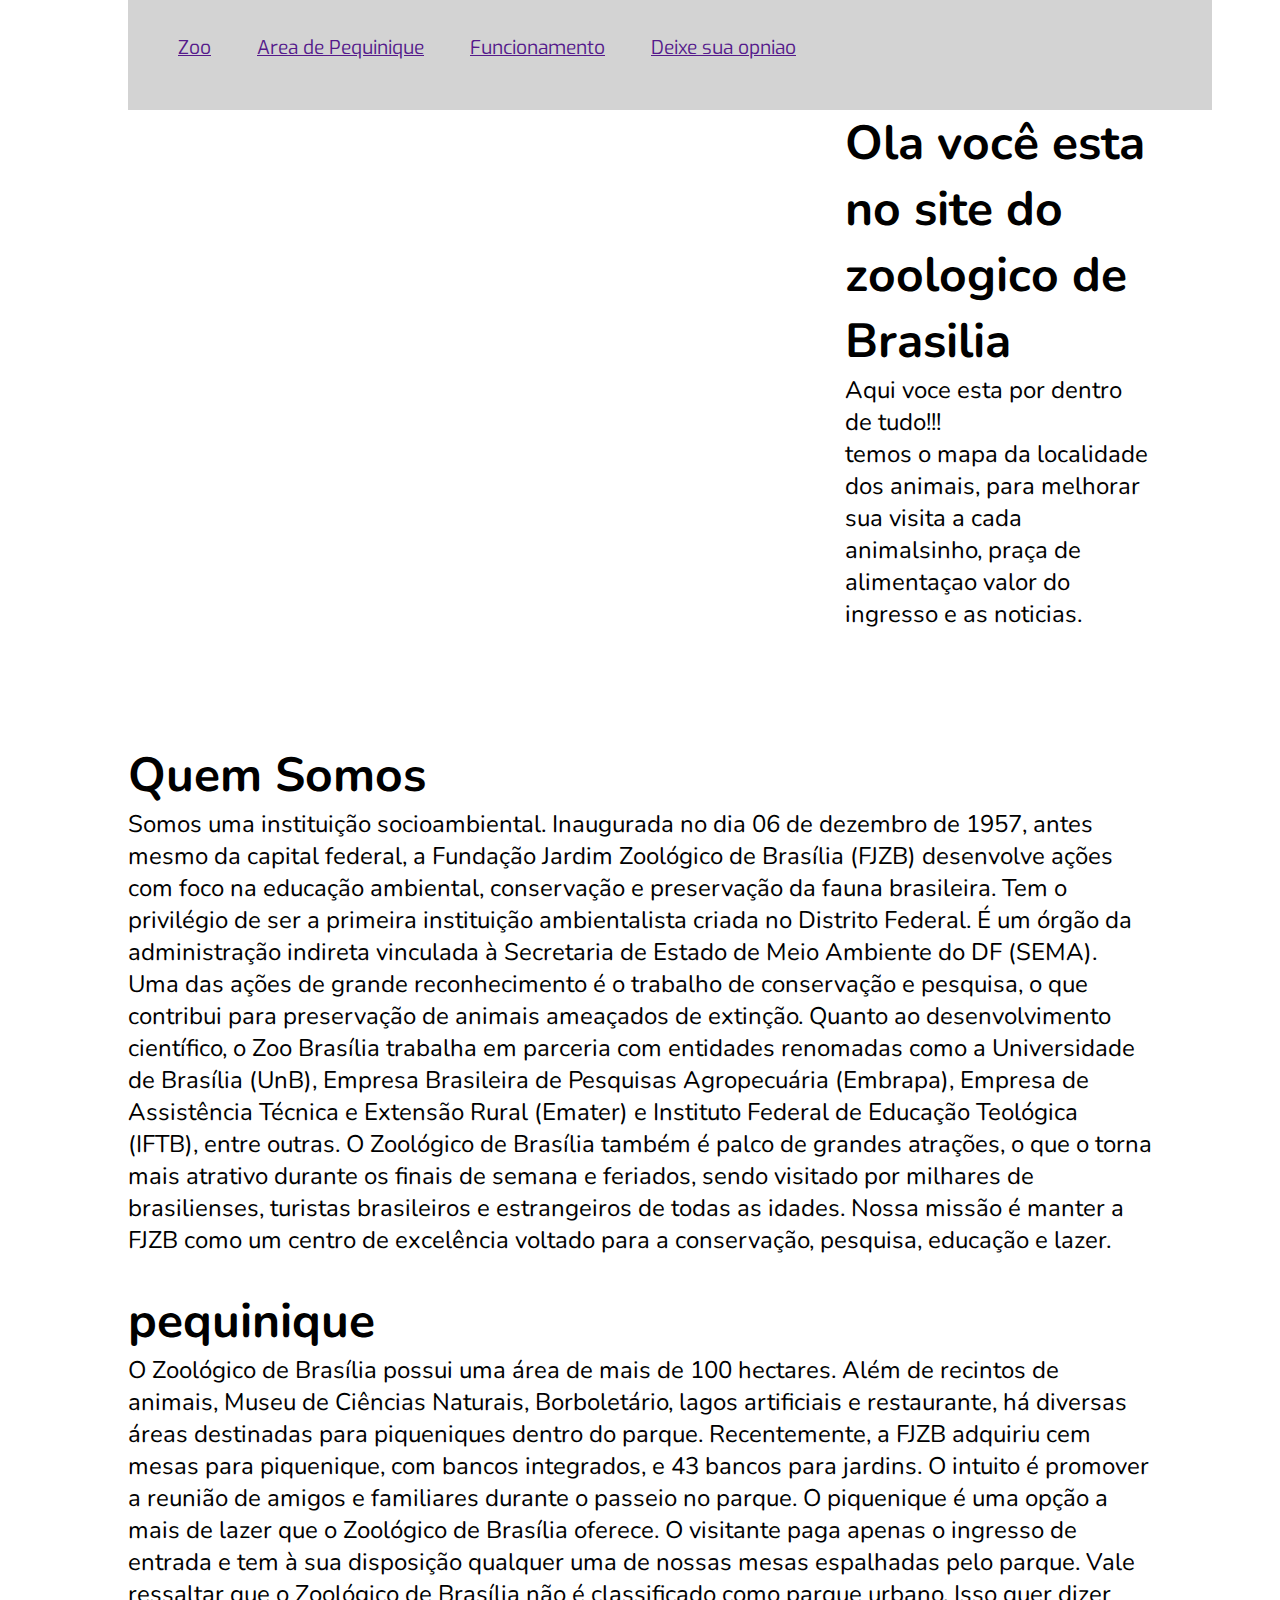
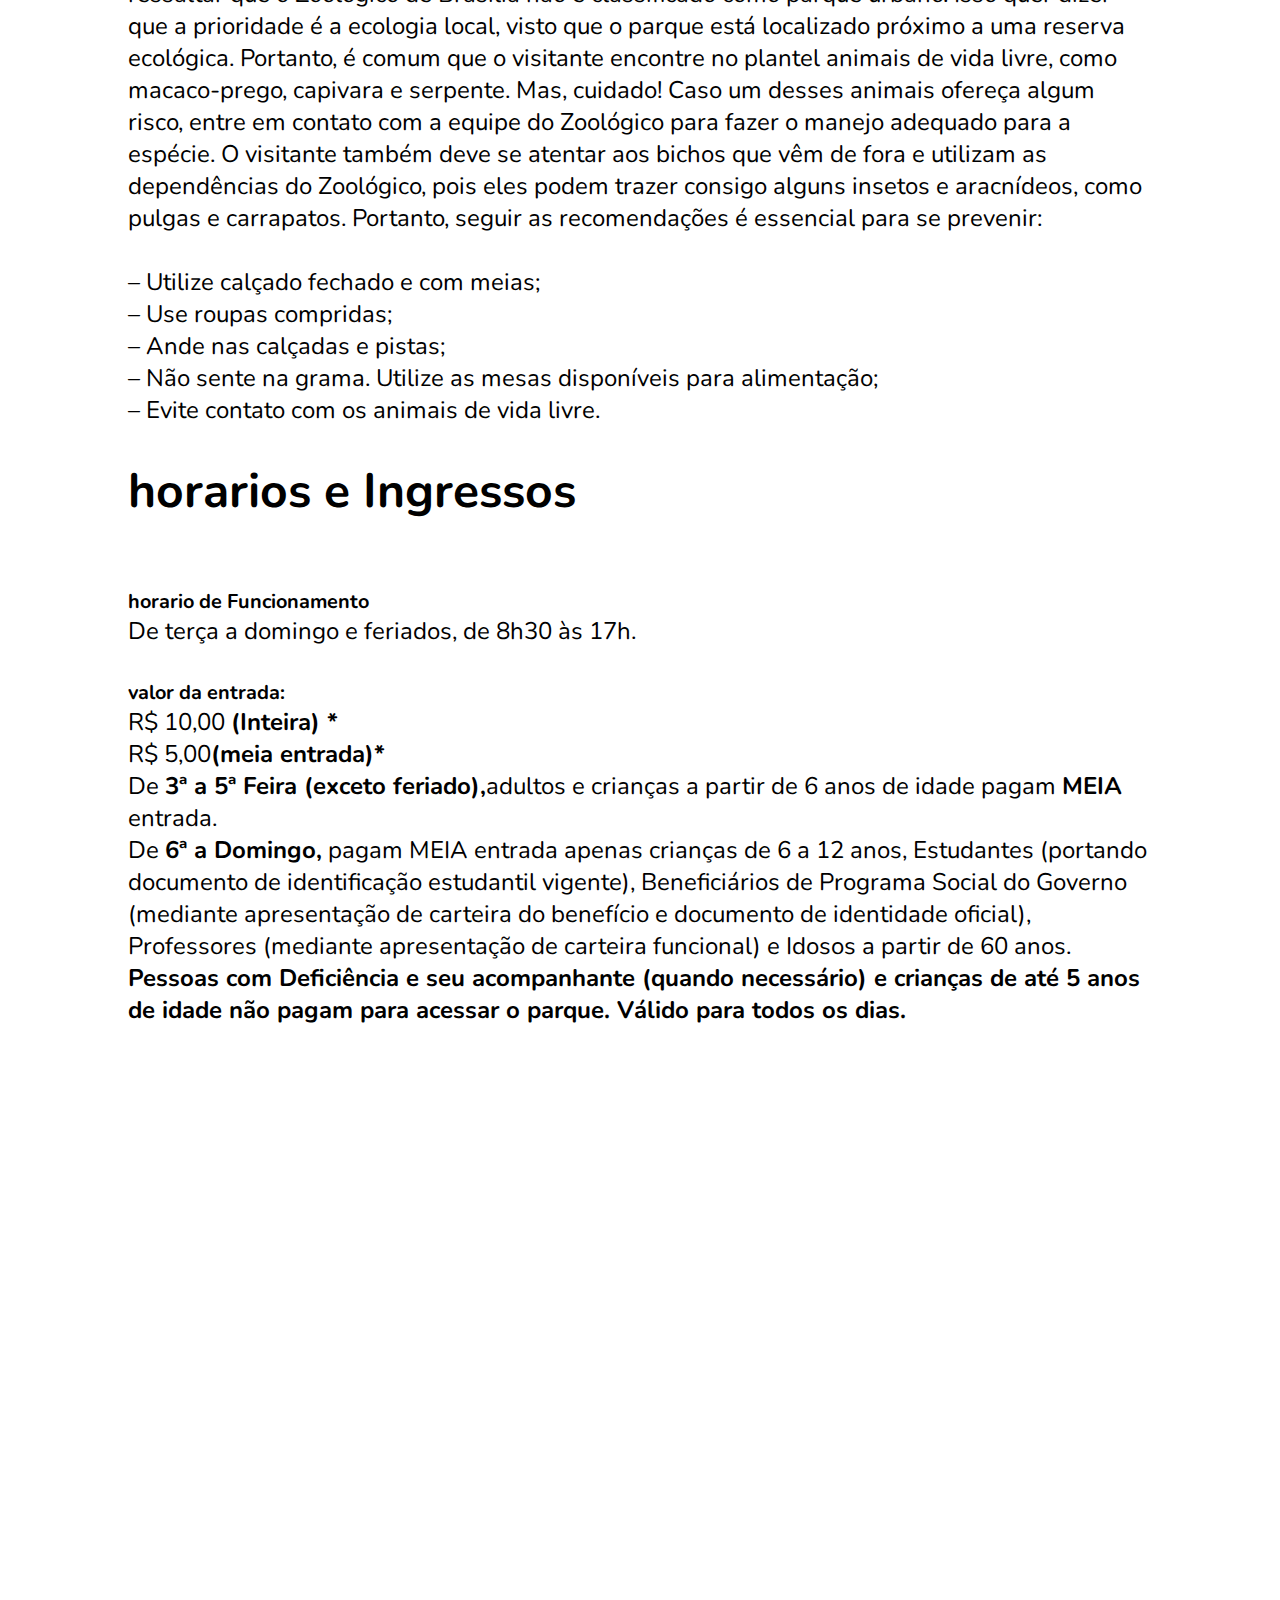
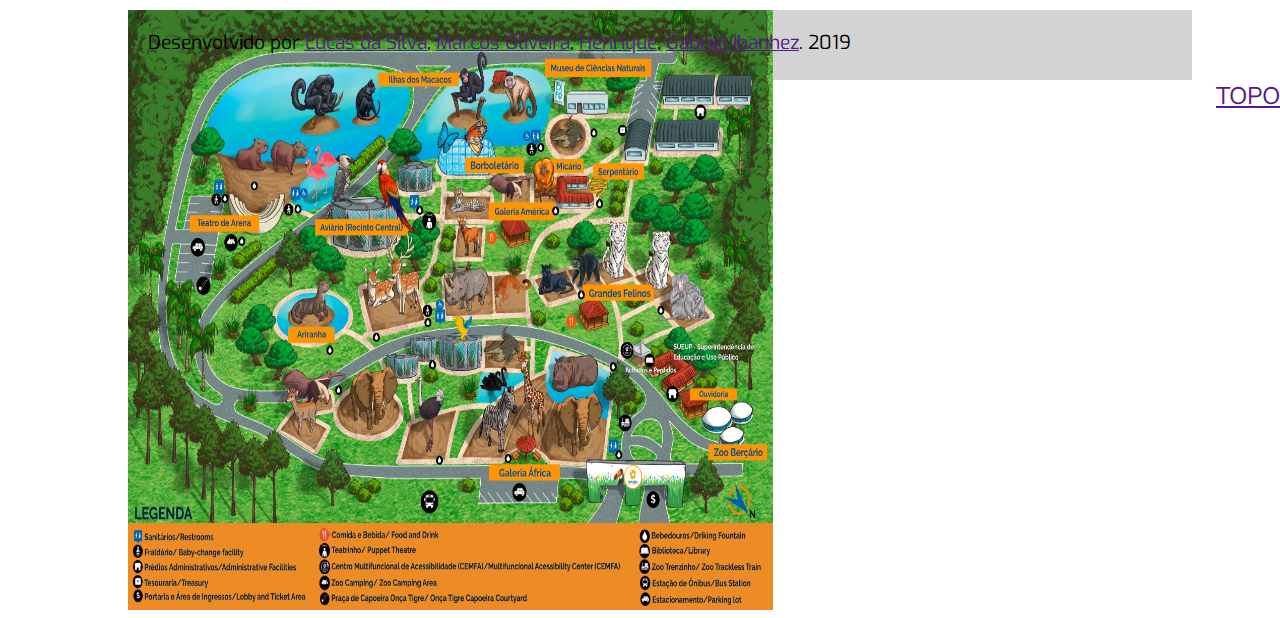
==== projeto final Marcos Oliveira/index.html @ 1869de6b "Add files via upload" ====
<!DOCTYPEhtml>
<html lang="pt-br">
  <head>
    <meta charset="utf-8">
    <link rel="stylesheet" type="text/css" href="CSS.css">
   <link href="https://fonts.googleapis.com/css?family=Dosis|Exo|Nunito|Tulpen+One&display=swap" rel="stylesheet">
    <title>ZoO DF</title>
  </head>

  <body>

  <section class="geral">
    <nav>
      <a href="">Zoo</a>
      <a href="">Area de Pequinique</a>
      <a href="">Funcionamento</a>
      <a href="">Deixe sua opniao</a>

    </nav>
    <article>
      <h1>Ola você esta no site do zoologico de Brasilia</h1>
      <p>Aqui voce esta por dentro de tudo!!!
      <p>temos o mapa da localidade dos animais, para melhorar sua visita a cada animalsinho, praça de alimentaçao valor do ingresso e as noticias. </p>
    </article>
    <aside>
      <br>
      <h1>Quem Somos</h1>
      <p>Somos uma instituição socioambiental. Inaugurada no dia 06 de dezembro de 1957, antes mesmo da capital federal, a Fundação Jardim Zoológico de Brasília (FJZB) desenvolve ações com foco na educação ambiental, conservação e preservação da fauna brasileira. Tem o privilégio de ser a primeira instituição ambientalista criada no Distrito Federal. É um órgão da administração indireta vinculada à Secretaria de Estado de Meio Ambiente do DF (SEMA).

 

      Uma das ações de grande reconhecimento é o trabalho de conservação e pesquisa, o que contribui para preservação de animais ameaçados de extinção. Quanto ao desenvolvimento científico, o Zoo Brasília trabalha em parceria com entidades renomadas como a Universidade de Brasília (UnB), Empresa Brasileira de Pesquisas Agropecuária (Embrapa), Empresa de Assistência Técnica e Extensão Rural (Emater) e Instituto Federal de Educação Teológica (IFTB), entre outras.

 

      O Zoológico de Brasília também é palco de grandes atrações, o que o torna mais atrativo durante os finais de semana e feriados, sendo visitado por milhares de brasilienses, turistas brasileiros e estrangeiros de todas as idades. Nossa missão é manter a FJZB como um centro de excelência voltado para a conservação, pesquisa, educação e lazer.</p>
      <br>
      <h1>pequinique</h1>
      <p>O Zoológico de Brasília possui uma área de mais de 100 hectares. Além de recintos de animais, Museu de Ciências Naturais, Borboletário, lagos artificiais e restaurante, há diversas áreas destinadas para piqueniques dentro do parque.

 

      Recentemente, a FJZB adquiriu cem mesas para piquenique, com bancos integrados, e 43 bancos para jardins. O intuito é promover a reunião de amigos e familiares durante o passeio no parque. O piquenique é uma opção a mais de lazer que o Zoológico de Brasília oferece. O visitante paga apenas o ingresso de entrada e tem à sua disposição qualquer uma de nossas mesas espalhadas pelo parque.

 

      Vale ressaltar que o Zoológico de Brasília não é classificado como parque urbano. Isso quer dizer que a prioridade é a ecologia local, visto que o parque está localizado próximo a uma reserva ecológica. Portanto, é comum que o visitante encontre no plantel animais de vida livre, como macaco-prego, capivara e serpente. Mas, cuidado! Caso um desses animais ofereça algum risco, entre em contato com a equipe do Zoológico para fazer o manejo adequado para a espécie. O visitante também deve se atentar aos bichos que vêm de fora e utilizam as dependências do Zoológico, pois eles podem trazer consigo alguns insetos e aracnídeos, como pulgas e carrapatos.

      Portanto, seguir as recomendações é essencial para se prevenir:
      <br><br>
     <p>– Utilize calçado fechado e com meias;</p>
     <p> – Use roupas compridas;</p>
     <p> – Ande nas calçadas e pistas;</p>
    <p>– Não sente na grama. Utilize as mesas disponíveis para alimentação;</p>
    <p>– Evite contato com os animais de vida livre.</p>
    <br>

      <h1>horarios e Ingressos</h1>
      <br><br>
      <h5>horario de Funcionamento</h5>
      <P>De terça a domingo e feriados, de 8h30 às 17h.
        <br><br>
      <h5>valor da entrada:</h5>
      R$ 10,00 <b>(Inteira) *</b>
      <p>R$ 5,00<b>(meia entrada)*</b></p>
      <p>De <b>3ª a 5ª Feira (exceto feriado),</b>adultos e crianças a partir de 6 anos de idade pagam <b>MEIA</b> entrada.</p>
      De <b>6ª a Domingo,</b> pagam MEIA entrada apenas crianças de 6 a 12 anos, Estudantes (portando documento de identificação estudantil vigente), Beneficiários de Programa Social do Governo (mediante apresentação de carteira do benefício e documento de identidade oficial), Professores (mediante apresentação de carteira funcional) e Idosos a partir de 60 anos.

      <b>Pessoas com Deficiência e seu acompanhante (quando necessário) e crianças de até 5 anos de idade não pagam para acessar o parque. Válido para todos os dias.</b>


    </aside>
    <header>
      <img src="img/mapa-zoo.jpeg">
    </header>
    <section>
      
    </section>
  
    
    <footer>
      
      
    <hr>
    <p >Desenvolvido por <a href="">Lucas da Silva</a>, <a href="">Marcos Oliveira</a>, <a href="">Henrique</a>, <a href="">Gabriel Ibanhez</a>.  2019</p>
    </footer>
  </section>
  <p align="right"><a href="" class="topo">TOPO</a></p>
  </body>
</html>
---- projeto final Marcos Oliveira/CSS.css ----
*{margin:0;padding:0;border:0;}
    body{
      background-color:;
      font-family: 'Nunito', sans-serif;
      font-size: 1.5em ;
    }
    section{
      background-color:;
      width: 80%;
      margin: auto;
    }
    nav{
      background-color:#D3D3D3;
      width: 100%;
      height: 50px; 
      padding: 30px;
    }
    nav a{
      font-family: 'Exo', sans-serif;
      padding: 20px;
     font-size: 0.8em;

    }
    article{
      background-color:;
      width: 30%;
      height: 600px;
      float: right;
    }
    aside{
      width: 100%;
      height: 2500px;
      background-color:;
      float: left;
    }

    header img{
      width: 90%;
      height: 600px;
    }
    header {
      background-color: ;
      width: 70%;
      height: 600px;
    }
    footer{
      background-color:#D3D3D3;
      width: 100%;
      height: 30px;
      clear: both;
      font-size: 0.8em;
      font-family: 'Exo', sans-serif;
      padding: 20px;
    }
    a.topo{
      margin-bottom: 30px;
    }
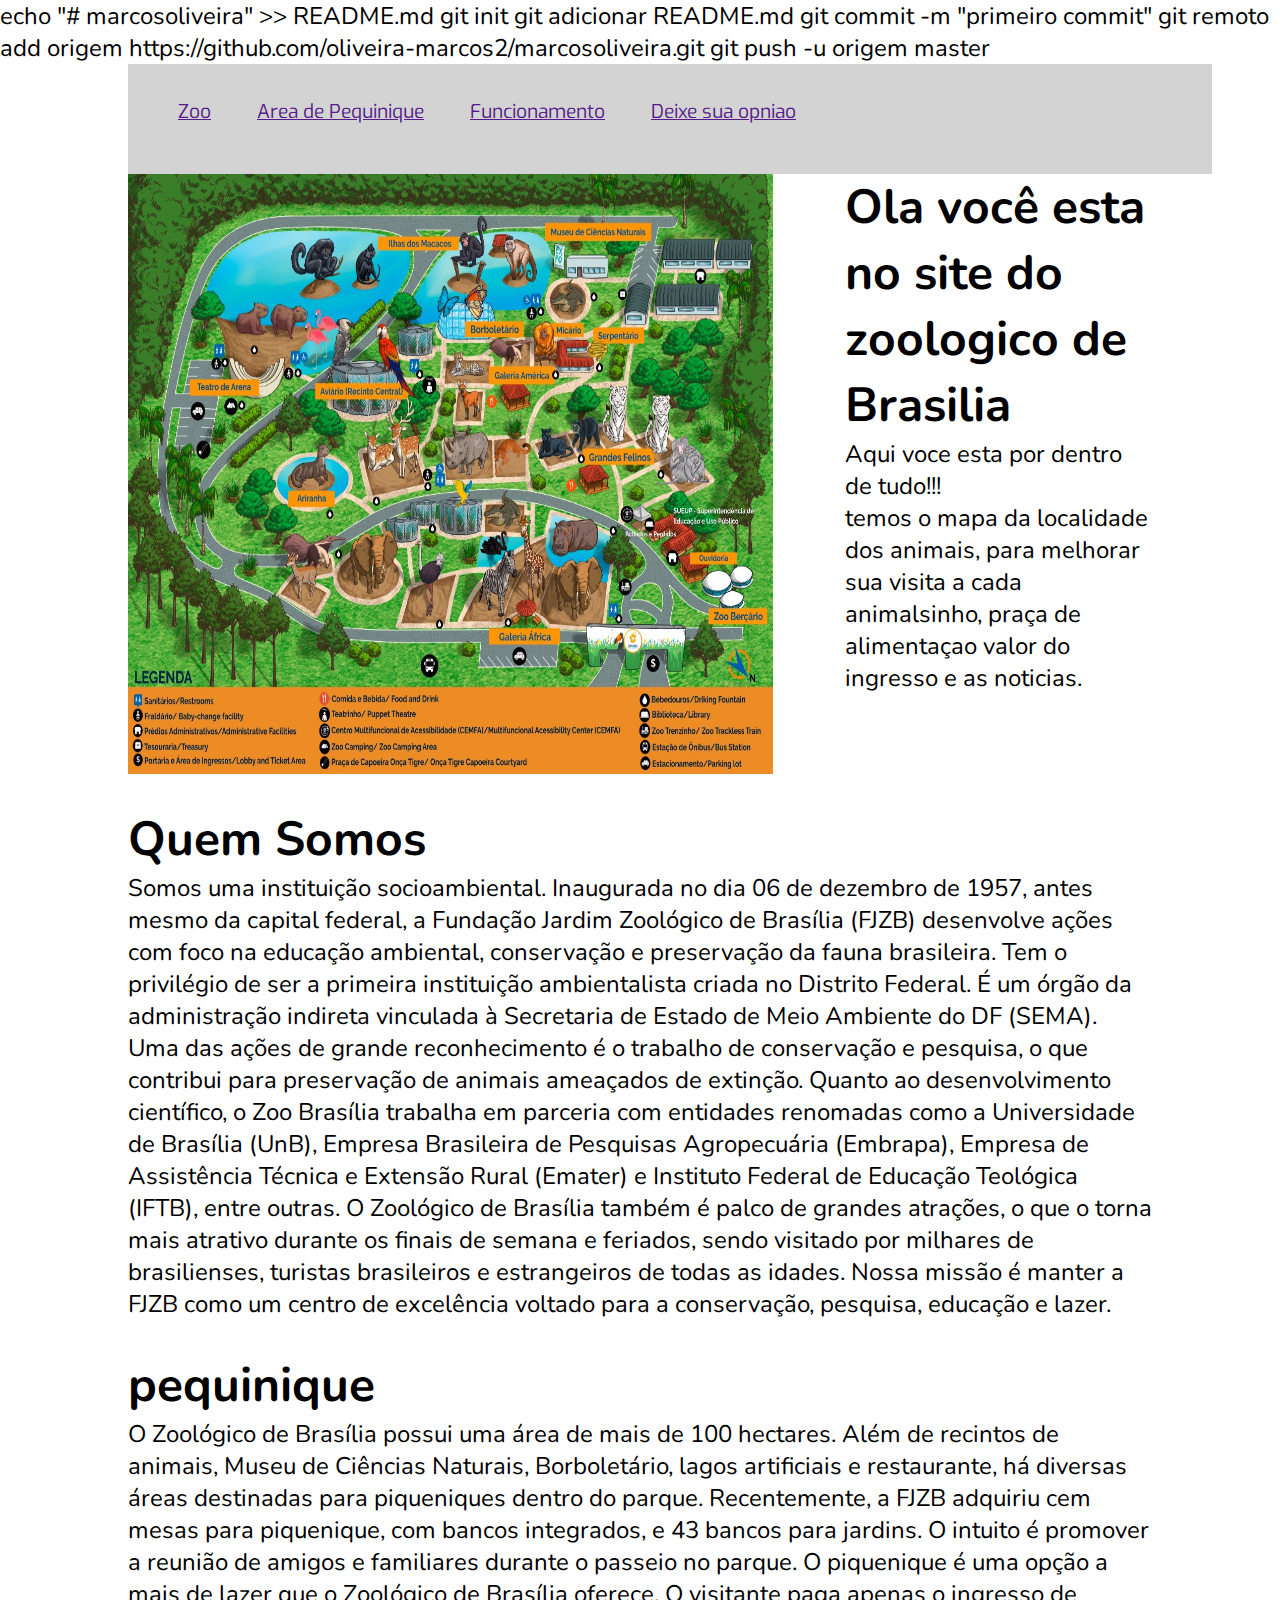
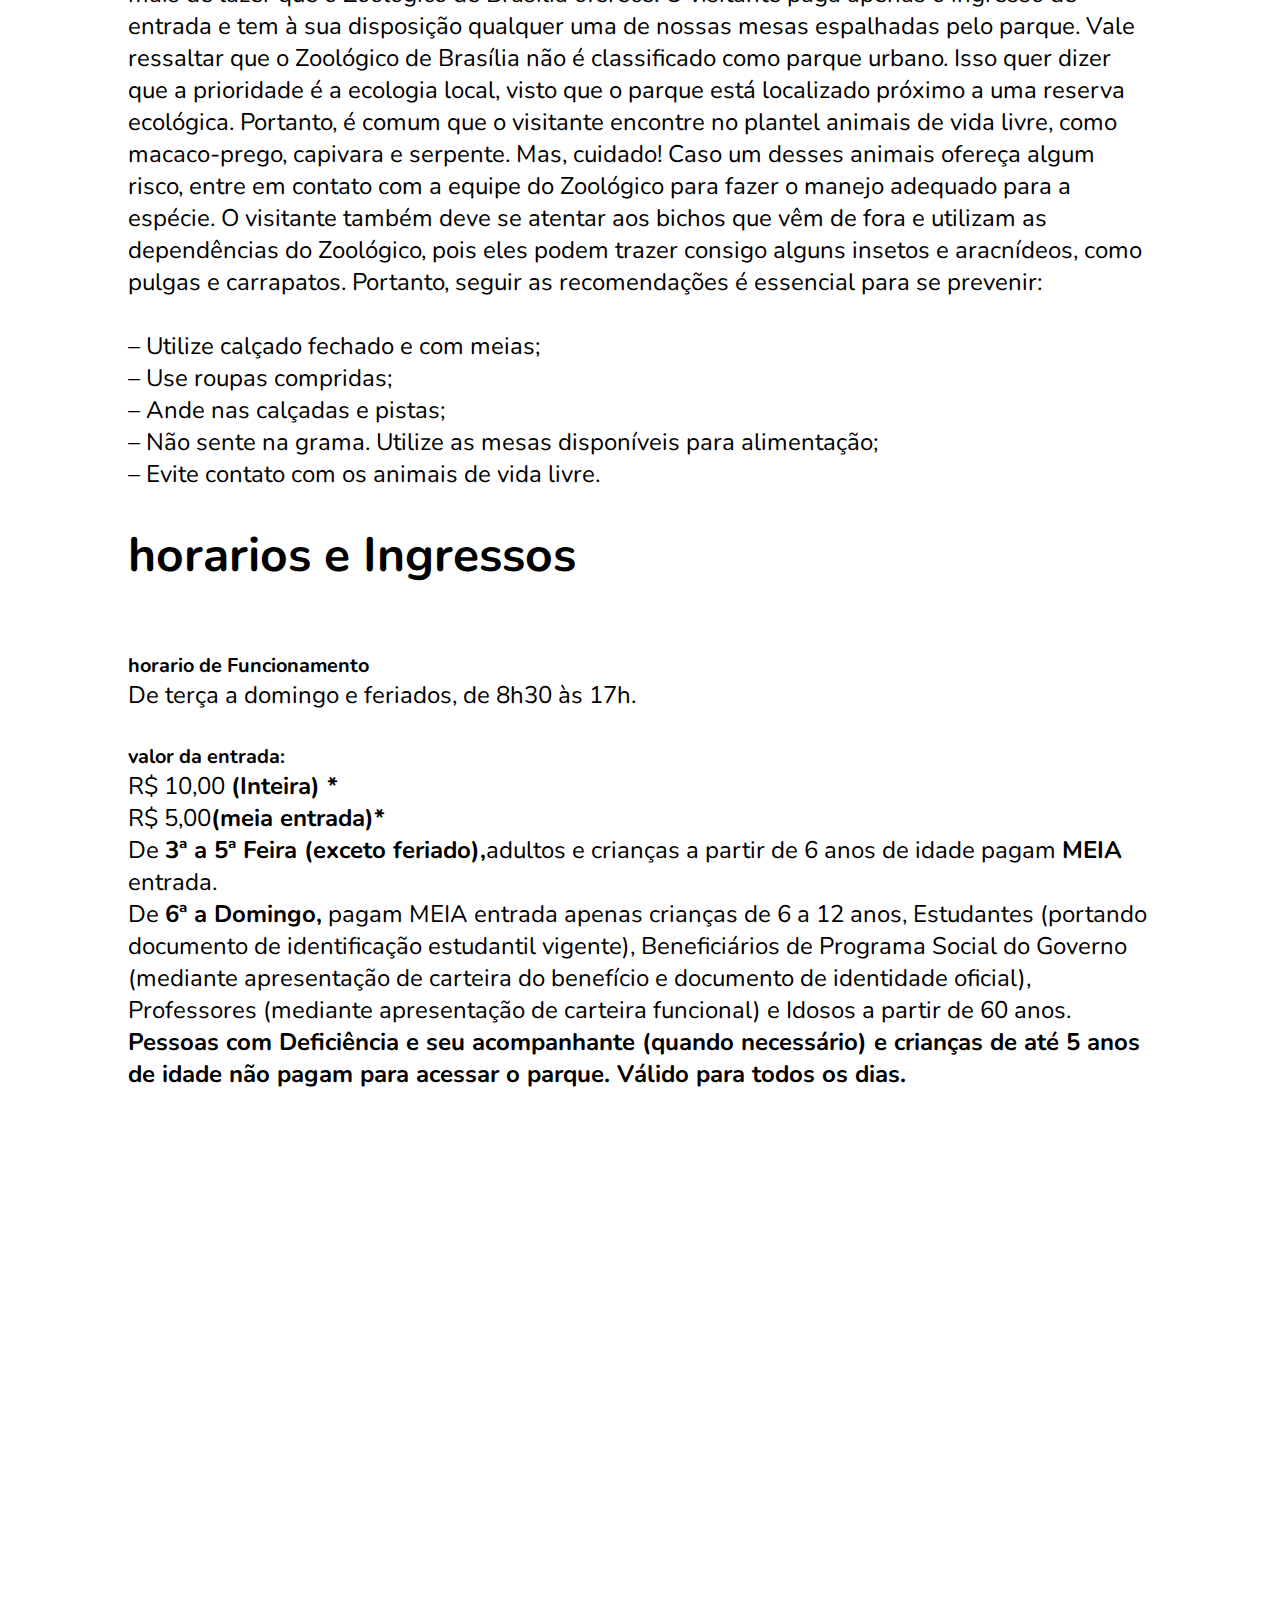
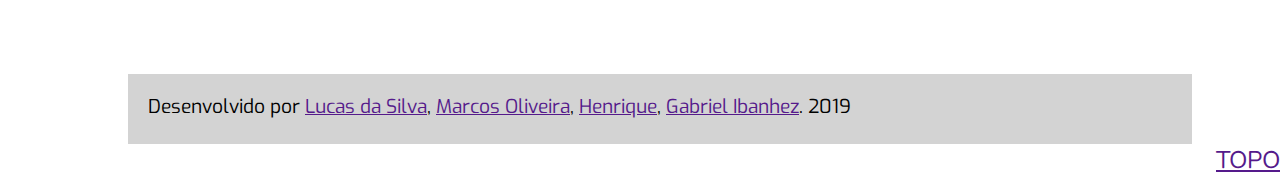
==== commit dafd42ec: "Update index.html" ====
--- a/projeto final Marcos Oliveira/index.html
+++ b/projeto final Marcos Oliveira/index.html
@@ -1,3 +1,10 @@
+echo "# marcosoliveira" >> README.md 
+git init 
+git adicionar README.md 
+git commit -m "primeiro commit" 
+git remoto add origem https://github.com/oliveira-marcos2/marcosoliveira.git
+ git push -u origem master
+
 <!DOCTYPEhtml>
 <html lang="pt-br">
   <head>
@@ -87,4 +94,4 @@
   </section>
   <p align="right"><a href="" class="topo">TOPO</a></p>
   </body>
-</html>+</html>
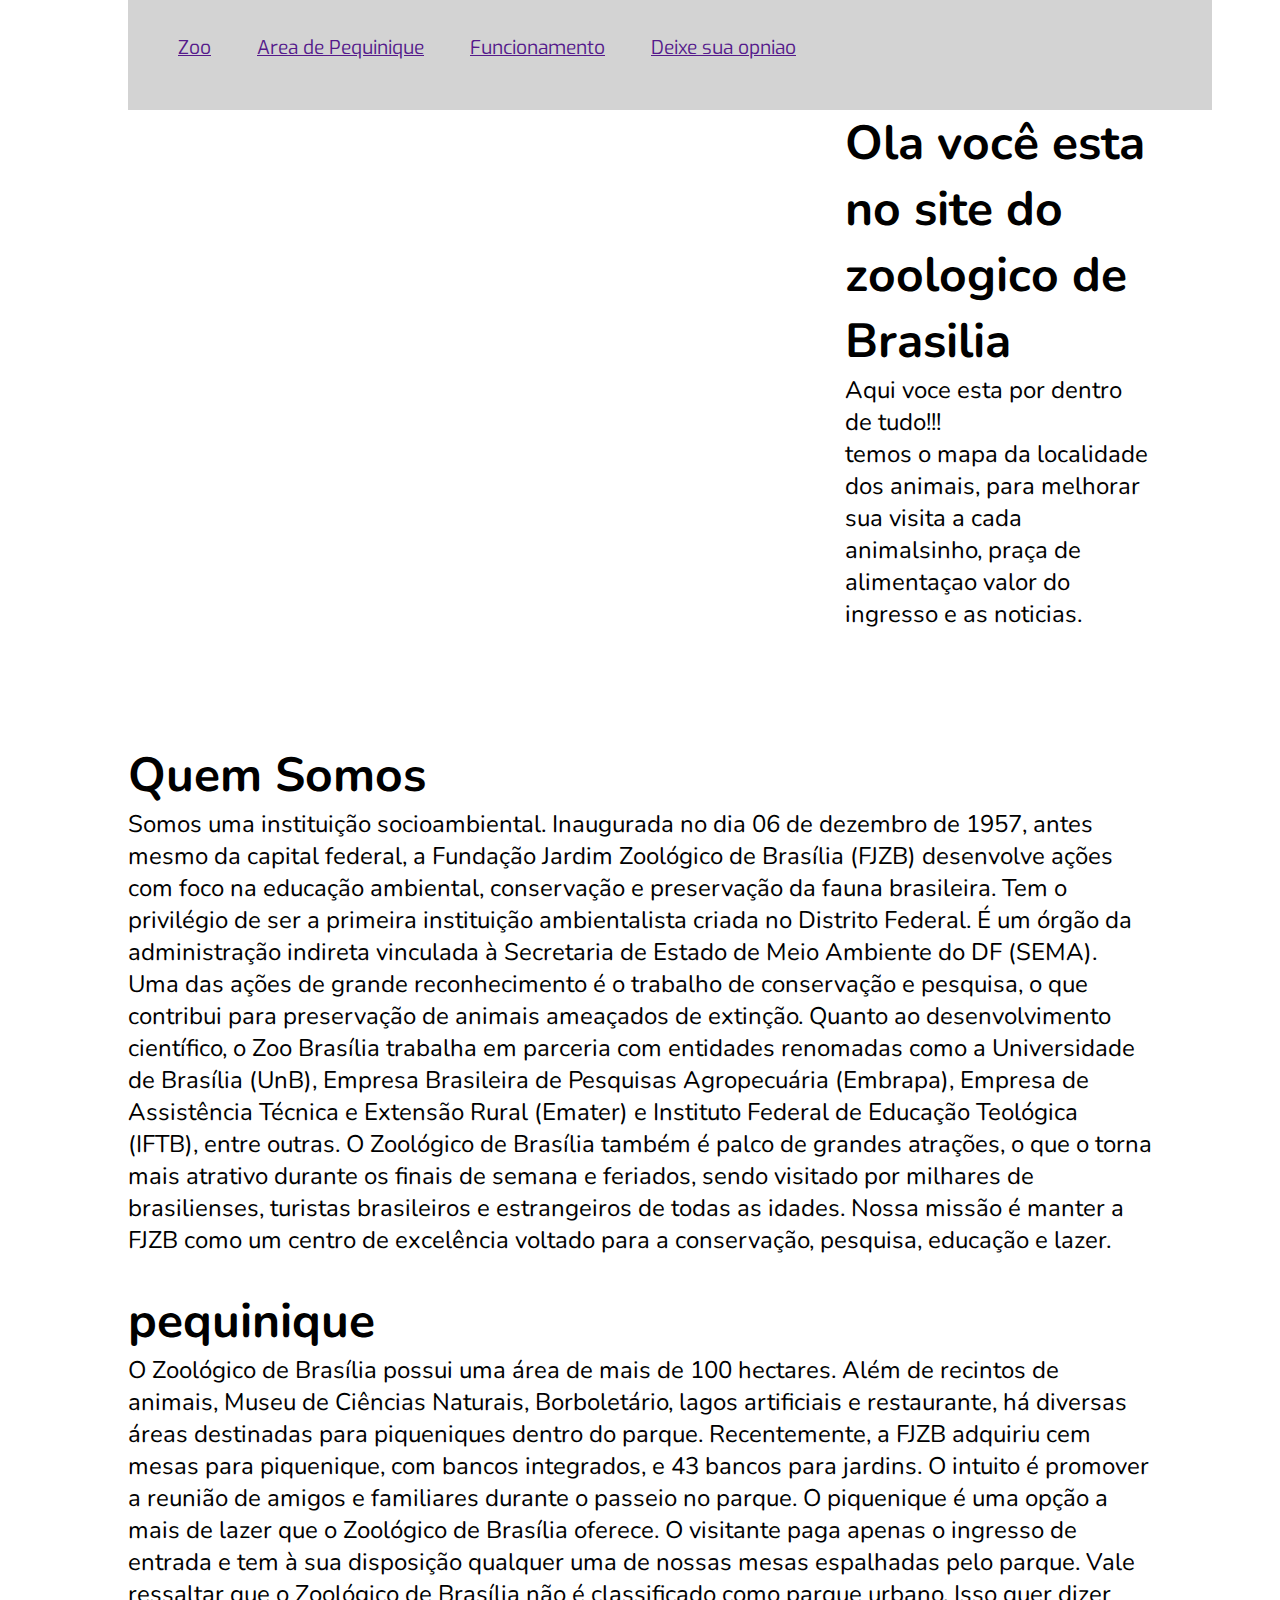
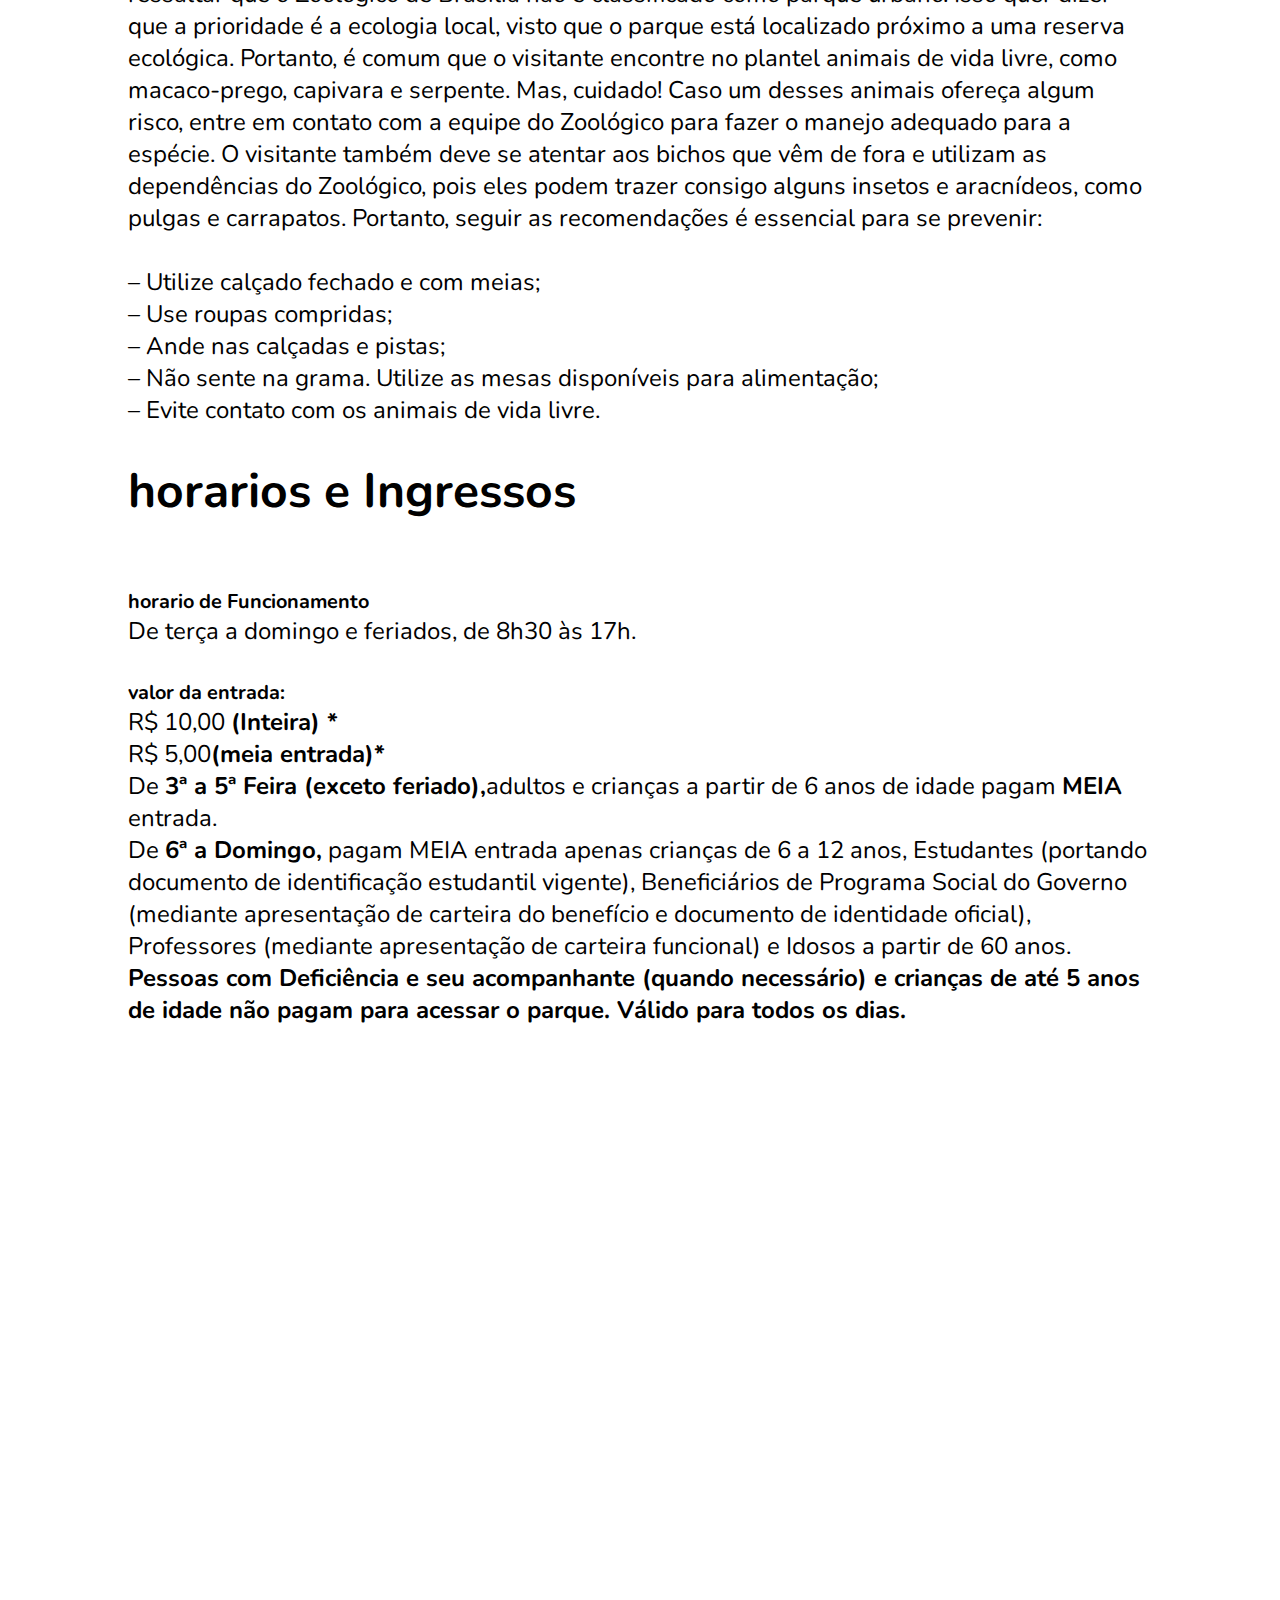
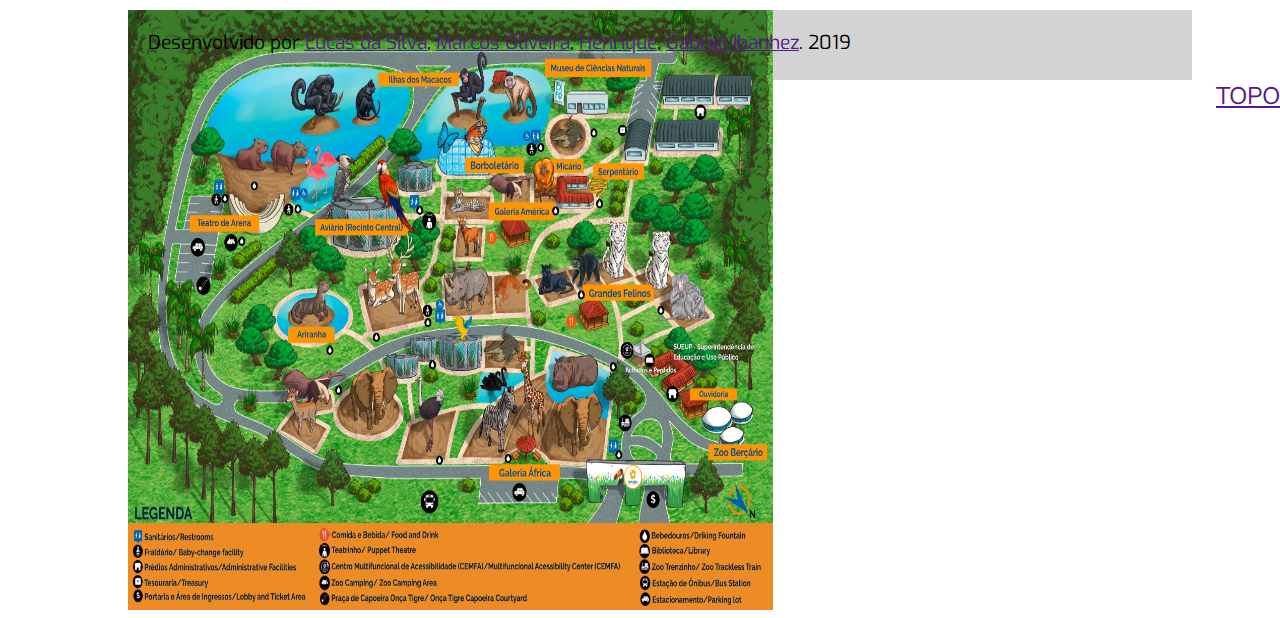
==== commit 56d78c36: "Update index.html" ====
--- a/projeto final Marcos Oliveira/index.html
+++ b/projeto final Marcos Oliveira/index.html
@@ -1,10 +1,3 @@
-echo "# marcosoliveira" >> README.md 
-git init 
-git adicionar README.md 
-git commit -m "primeiro commit" 
-git remoto add origem https://github.com/oliveira-marcos2/marcosoliveira.git
- git push -u origem master
-
 <!DOCTYPEhtml>
 <html lang="pt-br">
   <head>
